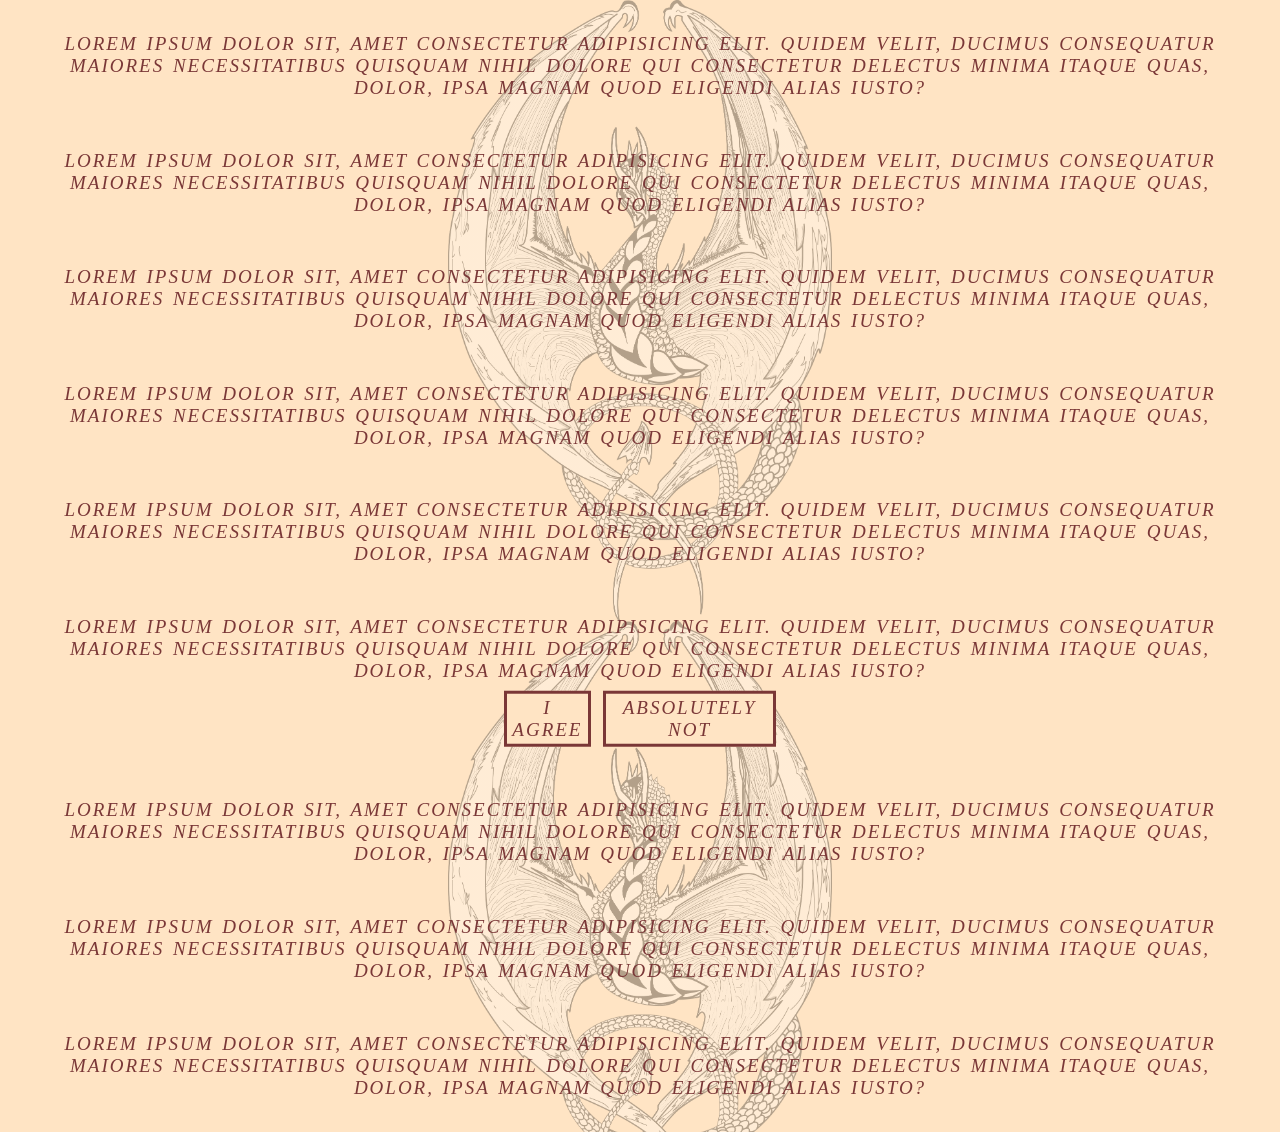
==== home.html @ b05d25a4 "First Major UI Upload Nothing of substance here. Just beautification" ====
<!DOCTYPE html>
<html lang="en">
<head>
    <meta charset="UTF-8">
    <meta name="viewport" content="width=device-width, initial-scale=1.0">
    <title>Home</title>
    <link rel="icon" href="UI_Images/dragonLogo.png">
    <link rel="stylesheet" href="Styles/baseStyles.css">
</head>
<body>
    <!-- This page contains authentic human art gathered from Pixabay. Thank you to all the hardworking
        artists who made this fantasy theme possible! -->

    <h1 class="fantasyScratch">Lorem ipsum dolor sit, amet consectetur adipisicing elit. Quidem velit, ducimus consequatur maiores necessitatibus quisquam nihil dolore qui consectetur delectus minima itaque quas, dolor, ipsa magnam quod eligendi alias iusto?</h1>
    <h1 class="fantasyScratch">Lorem ipsum dolor sit, amet consectetur adipisicing elit. Quidem velit, ducimus consequatur maiores necessitatibus quisquam nihil dolore qui consectetur delectus minima itaque quas, dolor, ipsa magnam quod eligendi alias iusto?</h1>



    <h1 class="fantasyScratch">Lorem ipsum dolor sit, amet consectetur adipisicing elit. Quidem velit, ducimus consequatur maiores necessitatibus quisquam nihil dolore qui consectetur delectus minima itaque quas, dolor, ipsa magnam quod eligendi alias iusto?</h1>



    <h1 class="fantasyScratch">Lorem ipsum dolor sit, amet consectetur adipisicing elit. Quidem velit, ducimus consequatur maiores necessitatibus quisquam nihil dolore qui consectetur delectus minima itaque quas, dolor, ipsa magnam quod eligendi alias iusto?</h1>



    <h1 class="fantasyScratch">Lorem ipsum dolor sit, amet consectetur adipisicing elit. Quidem velit, ducimus consequatur maiores necessitatibus quisquam nihil dolore qui consectetur delectus minima itaque quas, dolor, ipsa magnam quod eligendi alias iusto?</h1>


    <h1 class="fantasyScratch">Lorem ipsum dolor sit, amet consectetur adipisicing elit. Quidem velit, ducimus consequatur maiores necessitatibus quisquam nihil dolore qui consectetur delectus minima itaque quas, dolor, ipsa magnam quod eligendi alias iusto?</h1>

    <div class="buttonGrid">
        <a href="underConstruction.html" class="fantasyButton" >I agree</a>
        <a href="index.html" class="fantasyButton" >Absolutely not</a>
    </div>

    <h1 class="fantasyScratch">Lorem ipsum dolor sit, amet consectetur adipisicing elit. Quidem velit, ducimus consequatur maiores necessitatibus quisquam nihil dolore qui consectetur delectus minima itaque quas, dolor, ipsa magnam quod eligendi alias iusto?</h1>


    <h1 class="fantasyScratch">Lorem ipsum dolor sit, amet consectetur adipisicing elit. Quidem velit, ducimus consequatur maiores necessitatibus quisquam nihil dolore qui consectetur delectus minima itaque quas, dolor, ipsa magnam quod eligendi alias iusto?</h1>


    <h1 class="fantasyScratch">Lorem ipsum dolor sit, amet consectetur adipisicing elit. Quidem velit, ducimus consequatur maiores necessitatibus quisquam nihil dolore qui consectetur delectus minima itaque quas, dolor, ipsa magnam quod eligendi alias iusto?</h1>





</body>
</html>
---- Styles/baseStyles.css ----
body{
    display: flex;
    flex-direction: column;
    background-color: bisque;
    background-image: linear-gradient(to right, rgba(255,228,196,0.7) 0 100%) ,url('../UI_Images/backgroundDragon.png');
    background-repeat: repeat-y;
    background-position: center top;
    background-size: 30%;

}

.fantasyScratch{
    font-family: "Palatino Linotype", "Book Antiqua", Palatino, serif;
    font-size: 19px;
    letter-spacing: 2px;
    word-spacing: 2px;
    color: #7a3737;
    font-weight: normal;
    text-decoration: none;
    font-style: italic;
    font-variant: normal;
    text-transform: uppercase;
    margin: 2%;
    text-align: center;
}

a.fantasyButton{
    align-self: center;
    background-color: bisque;
    padding: 1%;
    transform: translateY(-40%);
    border-style: solid;
    border-width: medium;

    font-family: "Palatino Linotype", "Book Antiqua", Palatino, serif;
    font-size: 19px;
    letter-spacing: 2px;
    word-spacing: 2px;
    color: #7a3737;
    font-weight: normal;
    text-decoration: none;
    font-style: italic;
    font-variant: normal;
    text-transform: uppercase;
    margin: 2%;
    text-align: center;
}

a.fantasyButton:hover{
    background-color:antiquewhite;
}

.buttonGrid{
    display: inline-flex;
    margin: auto;
}



#mrGrumpy{
    width: 25%;
    padding: 0;
    margin: auto;
    transform: translateY(30%);
}


/* Mobile styling, of course */

@media only screen and (max-width: 700px){

    #mrGrumpy{
        width: 95%;
        padding: 0;
        margin: auto;
    }

    a.fantasyButton{
        align-self: center;
        background-color: bisque;
        transform: translateY(80%);
        padding: 1%;
        border-style: solid;
        border-width: medium;
    }


}
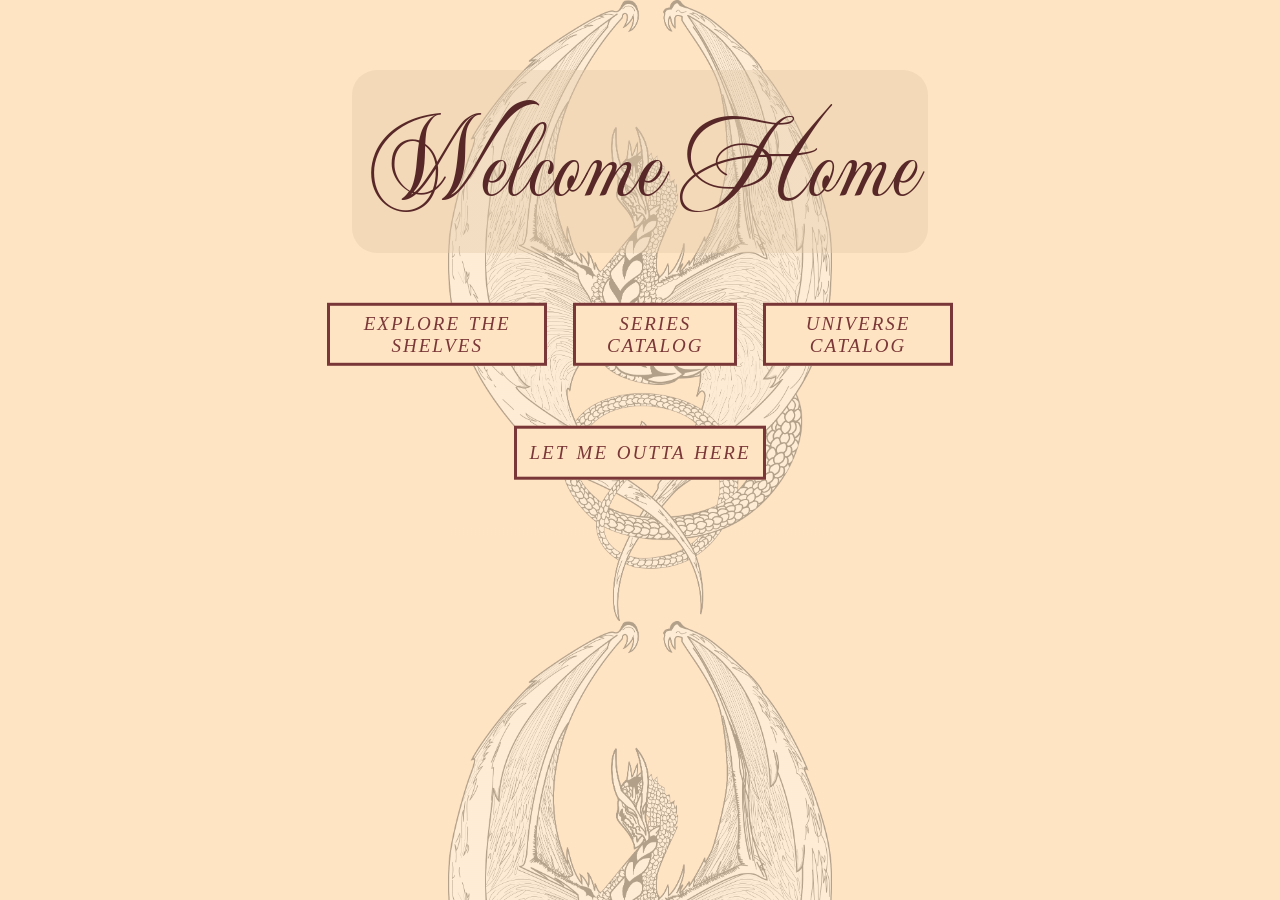
==== commit db483c35: "Another front-end overhaul The basic pages necessary for an alpha deployment are visually complete a" ====
--- a/home.html
+++ b/home.html
@@ -4,47 +4,34 @@
     <meta charset="UTF-8">
     <meta name="viewport" content="width=device-width, initial-scale=1.0">
     <title>Home</title>
+
+    <!-- Google fantasy font as requested-->
+    <link rel="preconnect" href="https://fonts.googleapis.com">
+    <link rel="preconnect" href="https://fonts.gstatic.com" crossorigin>
+    <link href="https://fonts.googleapis.com/css2?family=Are+You+Serious&family=Freckle+Face&family=Mea+Culpa&display=swap"
+         rel="stylesheet">
+    
     <link rel="icon" href="UI_Images/dragonLogo.png">
     <link rel="stylesheet" href="Styles/baseStyles.css">
+    <script src="Scripts/soundHandler.js"></script>
 </head>
 <body>
     <!-- This page contains authentic human art gathered from Pixabay. Thank you to all the hardworking
         artists who made this fantasy theme possible! -->
+    <audio autoplay loop>
+        <source src="Sounds/Tavern.mp3">
+    </audio>
 
-    <h1 class="fantasyScratch">Lorem ipsum dolor sit, amet consectetur adipisicing elit. Quidem velit, ducimus consequatur maiores necessitatibus quisquam nihil dolore qui consectetur delectus minima itaque quas, dolor, ipsa magnam quod eligendi alias iusto?</h1>
-    <h1 class="fantasyScratch">Lorem ipsum dolor sit, amet consectetur adipisicing elit. Quidem velit, ducimus consequatur maiores necessitatibus quisquam nihil dolore qui consectetur delectus minima itaque quas, dolor, ipsa magnam quod eligendi alias iusto?</h1>
-
-
-
-    <h1 class="fantasyScratch">Lorem ipsum dolor sit, amet consectetur adipisicing elit. Quidem velit, ducimus consequatur maiores necessitatibus quisquam nihil dolore qui consectetur delectus minima itaque quas, dolor, ipsa magnam quod eligendi alias iusto?</h1>
-
-
-
-    <h1 class="fantasyScratch">Lorem ipsum dolor sit, amet consectetur adipisicing elit. Quidem velit, ducimus consequatur maiores necessitatibus quisquam nihil dolore qui consectetur delectus minima itaque quas, dolor, ipsa magnam quod eligendi alias iusto?</h1>
-
-
-
-    <h1 class="fantasyScratch">Lorem ipsum dolor sit, amet consectetur adipisicing elit. Quidem velit, ducimus consequatur maiores necessitatibus quisquam nihil dolore qui consectetur delectus minima itaque quas, dolor, ipsa magnam quod eligendi alias iusto?</h1>
-
-
-    <h1 class="fantasyScratch">Lorem ipsum dolor sit, amet consectetur adipisicing elit. Quidem velit, ducimus consequatur maiores necessitatibus quisquam nihil dolore qui consectetur delectus minima itaque quas, dolor, ipsa magnam quod eligendi alias iusto?</h1>
+    <h1 class="royalDeclare"><span>Welcome Home</span></h1>
 
     <div class="buttonGrid">
-        <a href="underConstruction.html" class="fantasyButton" >I agree</a>
-        <a href="index.html" class="fantasyButton" >Absolutely not</a>
+        <a href="libraryShelves.php" class="fantasyButton" >Explore the Shelves</a>
+        <a href="underConstruction.html" class="fantasyButton">Series Catalog</a>
+        <a href="underConstruction.html" class="fantasyButton">Universe Catalog</a>
     </div>
 
-    <h1 class="fantasyScratch">Lorem ipsum dolor sit, amet consectetur adipisicing elit. Quidem velit, ducimus consequatur maiores necessitatibus quisquam nihil dolore qui consectetur delectus minima itaque quas, dolor, ipsa magnam quod eligendi alias iusto?</h1>
-
-
-    <h1 class="fantasyScratch">Lorem ipsum dolor sit, amet consectetur adipisicing elit. Quidem velit, ducimus consequatur maiores necessitatibus quisquam nihil dolore qui consectetur delectus minima itaque quas, dolor, ipsa magnam quod eligendi alias iusto?</h1>
-
-
-    <h1 class="fantasyScratch">Lorem ipsum dolor sit, amet consectetur adipisicing elit. Quidem velit, ducimus consequatur maiores necessitatibus quisquam nihil dolore qui consectetur delectus minima itaque quas, dolor, ipsa magnam quod eligendi alias iusto?</h1>
-
-
-
-
+    <br>
+    <a href="index.html" class="fantasyButton" id="turnBack">LET ME OUTTA HERE</a>
 
 </body>
 </html>
--- a/Styles/baseStyles.css
+++ b/Styles/baseStyles.css
@@ -10,11 +10,13 @@
 }
 
 .fantasyScratch{
-    font-family: "Palatino Linotype", "Book Antiqua", Palatino, serif;
+    font-family:  "New Rocker", system-ui;
     font-size: 19px;
     letter-spacing: 2px;
     word-spacing: 2px;
     color: #7a3737;
+    background-color: rgba(226, 200, 169, 0.425);
+    padding: 1%;
     font-weight: normal;
     text-decoration: none;
     font-style: italic;
@@ -24,13 +26,60 @@
     text-align: center;
 }
 
-a.fantasyButton{
+.goblinGrumble{
+    font-family: "Are You Serious", cursive;
+    font-size: xx-large;
+    letter-spacing: 2px;
+    padding: 1%;
+    word-spacing: 2px;
+    color: #7a3737;
+    font-weight: 400;
+    text-decoration: none;
+    font-style: normal;
+    font-variant: normal;
+    transform: translateY(-20%);
+    margin: 0%;
+    text-align: center;
+}
+
+.goblinYELL{
+    font-family: "Freckle Face", system-ui;
+    font-size: 40px;
+    letter-spacing: 2px;
+    word-spacing: 2px;
+    color: #7a3737;
+    font-weight: 400;
+    text-decoration: none;
+    font-style: normal;
+    font-variant: normal;
+    text-align: center;
+    transform: translateY(-25%);
+}
+
+.royalDeclare {
+  font-family: "Mea Culpa", cursive;
+  color: #582828;
+  font-size: 7rem;
+  font-weight: 400;
+  font-style: normal;
+  text-align: center;
+}
+
+.royalDeclare span{
+    background-color: rgba(226, 200, 169, 0.425);
+    padding: 1%;
+    border-radius: 25px;
+}
+
+
+.fantasyButton{
     align-self: center;
     background-color: bisque;
     padding: 1%;
     transform: translateY(-40%);
     border-style: solid;
     border-width: medium;
+    cursor: pointer;
 
     font-family: "Palatino Linotype", "Book Antiqua", Palatino, serif;
     font-size: 19px;
@@ -46,7 +95,7 @@
     text-align: center;
 }
 
-a.fantasyButton:hover{
+.fantasyButton:hover{
     background-color:antiquewhite;
 }
 
@@ -56,18 +105,36 @@
 }
 
 
-
 #mrGrumpy{
     width: 25%;
     padding: 0;
     margin: auto;
-    transform: translateY(30%);
 }
 
 
 /* Mobile styling, of course */
 
 @media only screen and (max-width: 700px){
+
+    body,html{
+        width: auto;
+    }
+    
+    body{
+    position: relative;
+    display: flex;
+    flex-direction: column;
+    background-color: bisque;
+    background-image: linear-gradient(to right, rgba(255,228,196,0.7) 0 100%) ,url('../UI_Images/backgroundDragon.png');
+    background-repeat: repeat-y;
+    background-position: center top;
+    background-size: 100%;
+    }
+
+    .royalDeclare{
+        font-size: 3rem;
+        text-align: center;
+    }
 
     #mrGrumpy{
         width: 95%;
@@ -84,5 +151,14 @@
         border-width: medium;
     }
 
+    .buttonGrid{
+        flex-direction: column;
+        margin: auto;
+    }
 
+    #turnBack{
+        position: fixed;
+        bottom: 0;
+        transform: translateY(-50%);
+    }
 }
